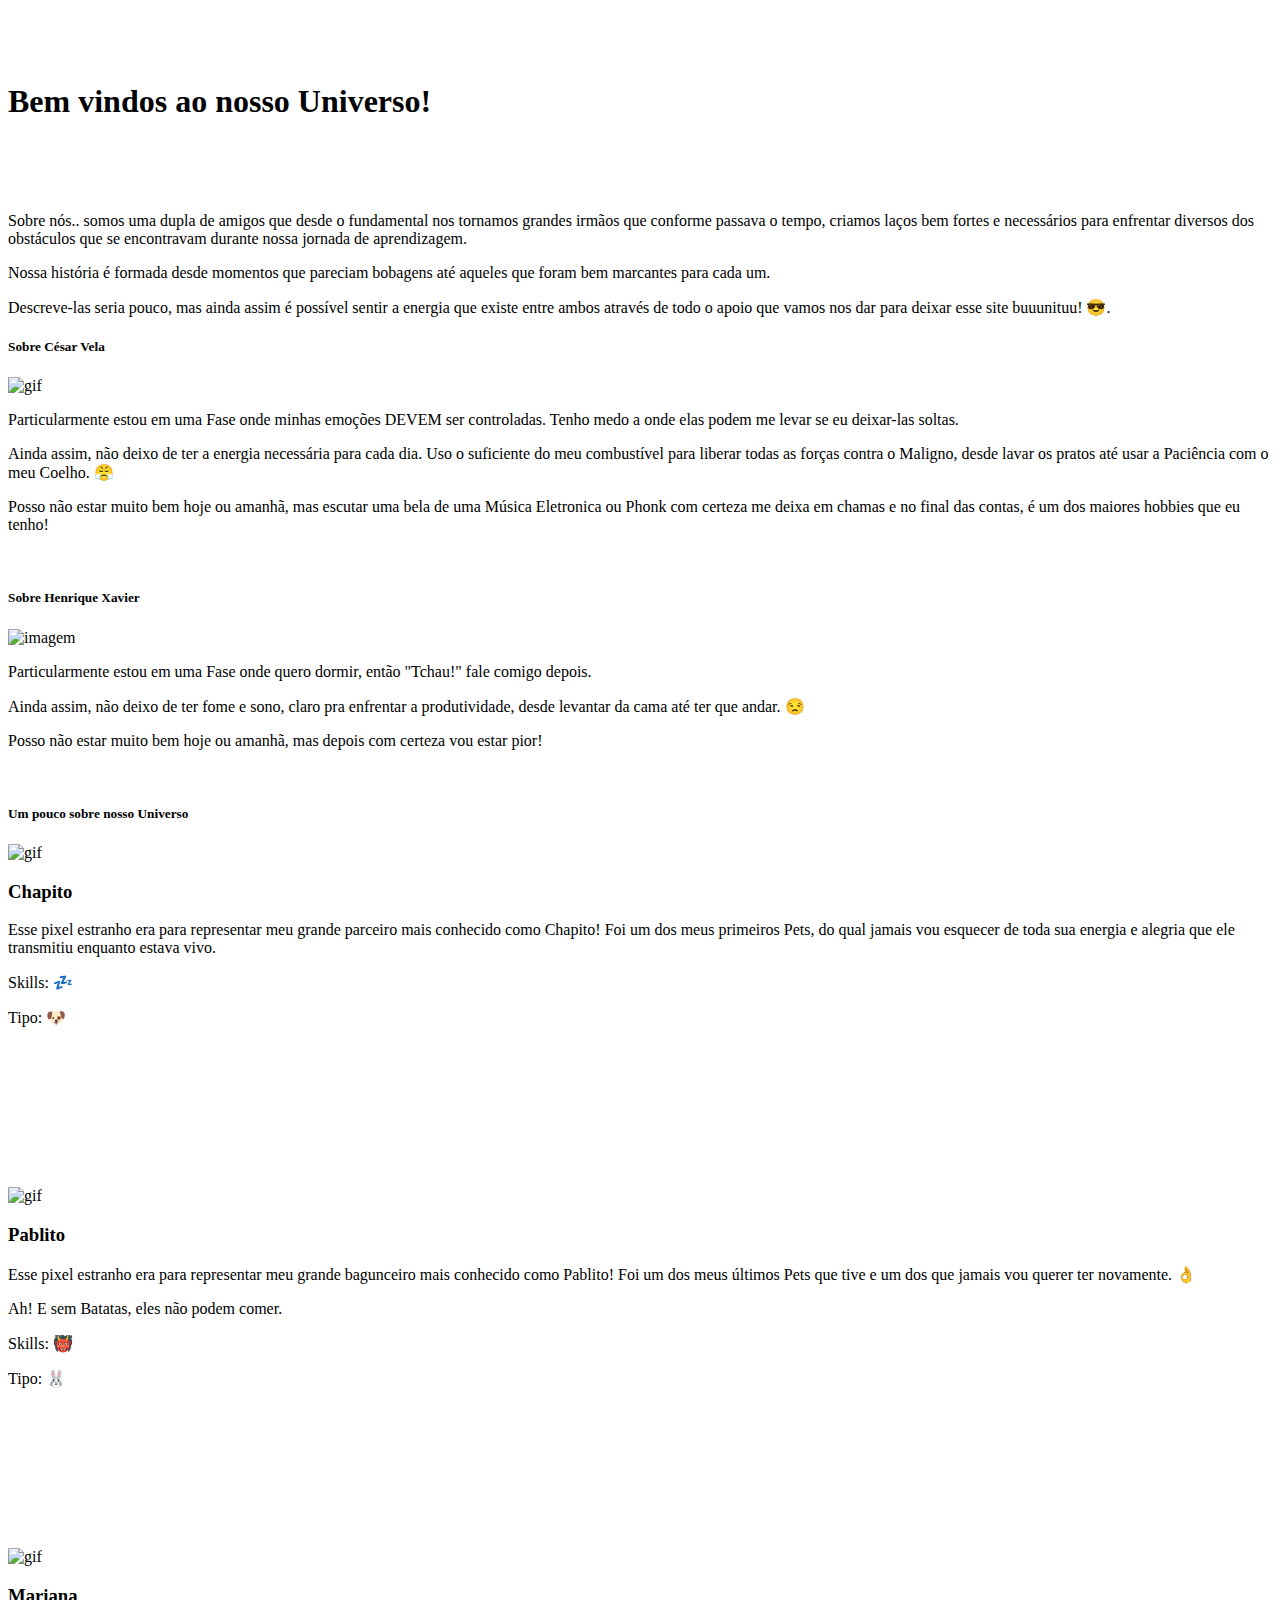
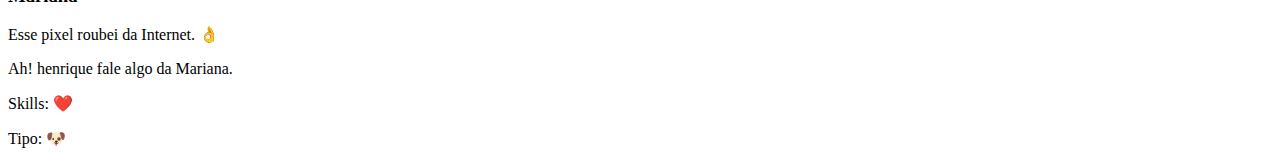
==== index.html @ 8e57ccb1 "dsa" ====
<html lang="pt">


<head>
    <meta charset="UTF-8">
    <meta name="viewport" content="width=device-width, initial-scale=1.0">
    <title>Universo doido</title>
    <link rel="stylesheet" href="estilo.css">
    
</head>

<body>
    <br>
    <br>
    <br>
    <div class="titulos">
    <h1>Bem vindos ao nosso Universo!</h1>
    </div>
    <br>
    <br>
    <br>
    <div class="telinicial">
        
        <p>Sobre nós.. somos uma dupla de amigos que desde o fundamental nos tornamos grandes irmãos que conforme passava o tempo, criamos laços bem fortes e necessários para enfrentar diversos dos obstáculos que se encontravam durante nossa jornada de aprendizagem.</p>
        <p>Nossa história é formada desde momentos que pareciam bobagens até aqueles que foram bem marcantes para cada um.</p>
        <p>Descreve-las seria pouco, mas ainda assim é possível sentir a energia que existe entre ambos através de todo o apoio que vamos nos dar para deixar esse site buuunituu! 😎.</p>
    </div>

    <div class="titulos">
        <h5>Sobre César Vela</h5>  
    </div>

    <div class="manocesar">
        <img src="de 0 a 10 🔥.gif" alt="gif">
        <p>Particularmente estou em uma Fase onde minhas emoções DEVEM ser controladas. Tenho medo a onde elas podem me levar se eu deixar-las soltas.</p>
        <p>Ainda assim, não deixo de ter a energia necessária para cada dia. Uso o suficiente do meu combustível para liberar todas as forças contra o Maligno, desde lavar os pratos até usar a Paciência com o meu Coelho. 😤</p>
        <p>Posso não estar muito bem hoje ou amanhã, mas escutar uma bela de uma Música Eletronica ou Phonk com certeza me deixa em chamas e no final das contas, é um dos maiores hobbies que eu tenho!</p>

    </div>
    <br>

    <div class="titulos">
        <h5>Sobre Henrique Xavier</h5>  
    </div>

    <div class="manohenrique">
        <img src="henriquedormindo.gif" alt="imagem">
        <p>Particularmente estou em uma Fase onde quero dormir, então "Tchau!" fale comigo depois.</p>
        <p>Ainda assim, não deixo de ter fome e sono, claro pra enfrentar a produtividade, desde levantar da cama até ter que andar. 😒</p>
        <p>Posso não estar muito bem hoje ou amanhã, mas depois com certeza vou estar pior!</p>

    </div>
    <br>
    <div class="titulos">
        <h5>Um pouco sobre nosso Universo</h5>  
    </div>
    <div class="universus1">
        <img src="chapito.gif" alt="gif">
        <h3>Chapito</h3>
        <p>Esse pixel estranho era para representar meu grande parceiro mais conhecido como Chapito! Foi um dos meus primeiros Pets, do qual jamais vou esquecer de toda sua energia e alegria que ele transmitiu enquanto estava vivo.</p>
        <p>Skills: 💤</p>
        <p>Tipo: 🐶</p> 
    </div>
    <br>
    <br>
    <br>
    <br>    
    <br>
    <br>
    <br>
    <br>    
    <div class="universus2">

        <img src="LoPablito.gif" alt="gif">
        <h3>Pablito</h3>
        <p>Esse pixel estranho era para representar meu grande bagunceiro mais conhecido como Pablito! Foi um dos meus últimos Pets que tive e um dos que jamais vou querer ter novamente. 👌</p>
        <p>Ah! E sem Batatas, eles não podem comer.</p>
        <p>Skills: 👹</p>
        <p>Tipo: 🐰</p> 
    </div>
    <br>
    <br>
    <br>
    <br>    
    <br>
    <br>
    <br>
    <br>    
    <div class="universus3">

        <img src="mariaaaana.gif" alt="gif">
        <h3>Mariana</h3>
        <p>Esse pixel roubei da Internet. 👌</p>
        <p>Ah! henrique fale algo da Mariana.</p>
        <p>Skills: ❤️</p>
        <p>Tipo: 🐶</p> 
    </div>
    
    


</body>


</html>
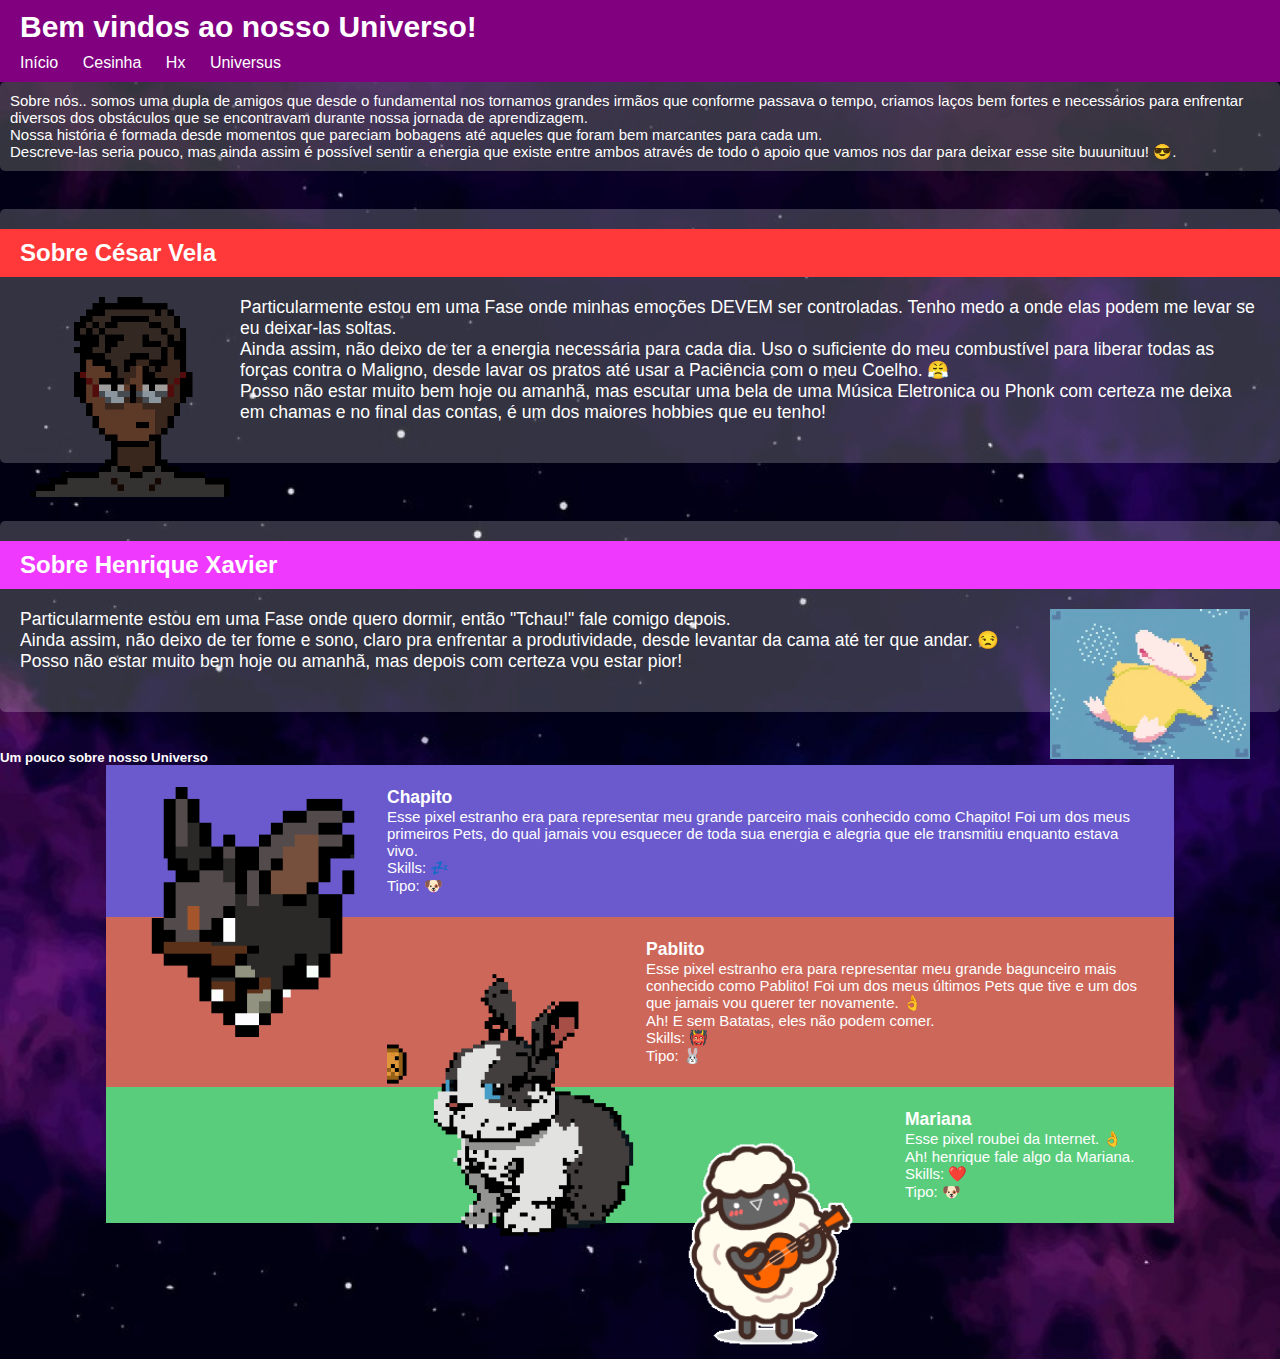
==== commit a14542e0: "mudando muita coisa" ====
--- a/index.html
+++ b/index.html
@@ -1,104 +1,82 @@
-<html lang="pt">
-
-
+<!DOCTYPE html>
+<html lang="en">
 <head>
     <meta charset="UTF-8">
     <meta name="viewport" content="width=device-width, initial-scale=1.0">
     <title>Universo doido</title>
-    <link rel="stylesheet" href="estilo.css">
+    <link rel="stylesheet" href="estilos/estilo.css">
     
 </head>
-
 <body>
-    <br>
-    <br>
-    <br>
-    <div class="titulos">
-    <h1>Bem vindos ao nosso Universo!</h1>
-    </div>
-    <br>
-    <br>
-    <br>
-    <div class="telinicial">
+    <header>
+        <h1>Bem vindos ao nosso Universo!</h1>
+        <nav>
+            <ul>
+                <li><a href="#">Início</a></li>
+                <li><a href="#">Cesinha</a></li>
+                <li><a href="#">Hx</a></li>
+                <li><a href="#">Universus</a></li>
+            </ul>
+        </nav>
+    </header>
+    <main>
+        <div class="telinicial">
         
-        <p>Sobre nós.. somos uma dupla de amigos que desde o fundamental nos tornamos grandes irmãos que conforme passava o tempo, criamos laços bem fortes e necessários para enfrentar diversos dos obstáculos que se encontravam durante nossa jornada de aprendizagem.</p>
-        <p>Nossa história é formada desde momentos que pareciam bobagens até aqueles que foram bem marcantes para cada um.</p>
-        <p>Descreve-las seria pouco, mas ainda assim é possível sentir a energia que existe entre ambos através de todo o apoio que vamos nos dar para deixar esse site buuunituu! 😎.</p>
-    </div>
-
-    <div class="titulos">
-        <h5>Sobre César Vela</h5>  
-    </div>
-
-    <div class="manocesar">
-        <img src="de 0 a 10 🔥.gif" alt="gif">
-        <p>Particularmente estou em uma Fase onde minhas emoções DEVEM ser controladas. Tenho medo a onde elas podem me levar se eu deixar-las soltas.</p>
-        <p>Ainda assim, não deixo de ter a energia necessária para cada dia. Uso o suficiente do meu combustível para liberar todas as forças contra o Maligno, desde lavar os pratos até usar a Paciência com o meu Coelho. 😤</p>
-        <p>Posso não estar muito bem hoje ou amanhã, mas escutar uma bela de uma Música Eletronica ou Phonk com certeza me deixa em chamas e no final das contas, é um dos maiores hobbies que eu tenho!</p>
-
-    </div>
-    <br>
-
-    <div class="titulos">
-        <h5>Sobre Henrique Xavier</h5>  
-    </div>
-
-    <div class="manohenrique">
-        <img src="henriquedormindo.gif" alt="imagem">
-        <p>Particularmente estou em uma Fase onde quero dormir, então "Tchau!" fale comigo depois.</p>
-        <p>Ainda assim, não deixo de ter fome e sono, claro pra enfrentar a produtividade, desde levantar da cama até ter que andar. 😒</p>
-        <p>Posso não estar muito bem hoje ou amanhã, mas depois com certeza vou estar pior!</p>
-
-    </div>
-    <br>
-    <div class="titulos">
-        <h5>Um pouco sobre nosso Universo</h5>  
-    </div>
-    <div class="universus1">
-        <img src="chapito.gif" alt="gif">
-        <h3>Chapito</h3>
-        <p>Esse pixel estranho era para representar meu grande parceiro mais conhecido como Chapito! Foi um dos meus primeiros Pets, do qual jamais vou esquecer de toda sua energia e alegria que ele transmitiu enquanto estava vivo.</p>
-        <p>Skills: 💤</p>
-        <p>Tipo: 🐶</p> 
-    </div>
-    <br>
-    <br>
-    <br>
-    <br>    
-    <br>
-    <br>
-    <br>
-    <br>    
-    <div class="universus2">
-
-        <img src="LoPablito.gif" alt="gif">
-        <h3>Pablito</h3>
-        <p>Esse pixel estranho era para representar meu grande bagunceiro mais conhecido como Pablito! Foi um dos meus últimos Pets que tive e um dos que jamais vou querer ter novamente. 👌</p>
-        <p>Ah! E sem Batatas, eles não podem comer.</p>
-        <p>Skills: 👹</p>
-        <p>Tipo: 🐰</p> 
-    </div>
-    <br>
-    <br>
-    <br>
-    <br>    
-    <br>
-    <br>
-    <br>
-    <br>    
-    <div class="universus3">
-
-        <img src="mariaaaana.gif" alt="gif">
-        <h3>Mariana</h3>
-        <p>Esse pixel roubei da Internet. 👌</p>
-        <p>Ah! henrique fale algo da Mariana.</p>
-        <p>Skills: ❤️</p>
-        <p>Tipo: 🐶</p> 
-    </div>
-    
-    
-
-
+            <p>Sobre nós.. somos uma dupla de amigos que desde o fundamental nos tornamos grandes irmãos que conforme passava o tempo, criamos laços bem fortes e necessários para enfrentar diversos dos obstáculos que se encontravam durante nossa jornada de aprendizagem.</p>
+            <p>Nossa história é formada desde momentos que pareciam bobagens até aqueles que foram bem marcantes para cada um.</p>
+            <p>Descreve-las seria pouco, mas ainda assim é possível sentir a energia que existe entre ambos através de todo o apoio que vamos nos dar para deixar esse site buuunituu! 😎.</p>
+        </div>
+        <br>
+        <div class="Cesinha">
+            <h5>Sobre César Vela</h5>
+            <div class="manocesar">
+                <img src="imagens/de 0 a 10 🔥.gif" alt="gif">
+                <p>Particularmente estou em uma Fase onde minhas emoções DEVEM ser controladas. Tenho medo a onde elas podem me levar se eu deixar-las soltas.</p>
+                <p>Ainda assim, não deixo de ter a energia necessária para cada dia. Uso o suficiente do meu combustível para liberar todas as forças contra o Maligno, desde lavar os pratos até usar a Paciência com o meu Coelho. 😤</p>
+                <p>Posso não estar muito bem hoje ou amanhã, mas escutar uma bela de uma Música Eletronica ou Phonk com certeza me deixa em chamas e no final das contas, é um dos maiores hobbies que eu tenho!</p>
+            </div>
+        </div>
+        <br>
+        <div class="Hx">
+            <h5>Sobre Henrique Xavier</h5>
+            <div class="manohenrique">
+                <img src="imagens/henriquedormindo.gif" alt="imagem">
+                <p>Particularmente estou em uma Fase onde quero dormir, então "Tchau!" fale comigo depois.</p>
+                <p>Ainda assim, não deixo de ter fome e sono, claro pra enfrentar a produtividade, desde levantar da cama até ter que andar. 😒</p>
+                <p>Posso não estar muito bem hoje ou amanhã, mas depois com certeza vou estar pior!</p>
+            </div>
+        </div>
+        <br>
+        <div class="titulos">
+            <h5>Um pouco sobre nosso Universo</h5>
+        </div>
+        <div class="universus1">
+            <img src="imagens/chapito.gif" alt="gif">
+            <h3>Chapito</h3>
+            <p>Esse pixel estranho era para representar meu grande parceiro mais conhecido como Chapito! Foi um dos meus primeiros Pets, do qual jamais vou esquecer de toda sua energia e alegria que ele transmitiu enquanto estava vivo.</p>
+            <p>Skills: 💤</p>
+            <p>Tipo: 🐶</p>
+        </div>
+        
+        <div class="universus2">
+            <img src="imagens/batatarejeitada.gif" alt="gif">
+            <h3>Pablito</h3>
+            <p>Esse pixel estranho era para representar meu grande bagunceiro mais conhecido como Pablito! Foi um dos meus últimos Pets que tive e um dos que jamais vou querer ter novamente. 👌</p>
+            <p>Ah! E sem Batatas, eles não podem comer.</p>
+            <p>Skills: 👹</p>
+            <p>Tipo: 🐰</p>
+        </div>
+        
+        <div class="universus3">
+            <img src="imagens/mariaaaana.gif" alt="gif">
+            <h3>Mariana</h3>
+            <p>Esse pixel roubei da Internet. 👌</p>
+            <p>Ah! henrique fale algo da Mariana.</p>
+            <p>Skills: ❤️</p>
+            <p>Tipo: 🐶</p>
+        </div>
+    </main>
+    <footer></footer>
 </body>
 
 
--- a/estilos/estilo.css
+++ b/estilos/estilo.css
@@ -0,0 +1,145 @@
+@charset "UTF-8";
+
+* {
+    padding: 0;
+    margin: 0;
+    font-family: Arial, Helvetica, sans-serif;
+    color: white;
+}
+
+body {
+    background-image: url(../imagens/fundo\ de\ universoo.jpg);
+    background-size: cover;
+    /* border: 2px solid transparent;  Define a borda com 2px de largura, sólida e preta */
+    /* padding: 20px;  Adiciona espaço interno dentro da borda */
+    /*width: 100vw;  Define a LARGURA do elemento */
+    height: 100vh;/* Define a ALTURA do elemento */
+    /* margin: 0 auto; Centraliza o elemento horizontalmente */
+}
+
+header {
+    background-color: purple;
+    padding: 10px;
+}
+
+header>h1 {
+    font-size: 30px;
+    padding: 0 0 10px 10px;
+}
+
+header nav li {
+    display: inline;
+    padding: 10px;
+}
+
+header nav li:hover {
+    background-color: rgb(90, 0, 90);
+    border-radius: 10px;
+}
+
+header nav a {
+    text-decoration: none;
+    
+}
+
+
+.telinicial {
+    font-size: 15px;
+    background-color: rgba(101, 104, 104, 0.5);
+    padding: 10px;
+    border-radius: 5px;
+    
+}
+
+div.Cesinha, div.Hx {
+    background-color: rgba(255, 255, 255, 0.2);
+    padding: 20px 0;
+    margin: 20px 0;
+    border-radius: 5px;
+}
+
+div.Cesinha h5, div.Hx h5 {
+    font-size: 1.5em;
+    
+    padding: 10px 20px;
+}
+
+div.Cesinha h5 {
+    background-color: rgb(255, 57, 57);
+}
+
+.manocesar{
+    font-size: 1.1em;
+    padding: 20px;
+    img {
+        float: left; /* Faz com que a imagem flutue à esquerda */
+        margin: 0 10px; /* Adiciona uma margem à direita para separar o texto */
+        width: 200px;
+        }
+}
+
+div.Hx h5 {
+    background-color: rgb(239, 57, 255);
+}
+
+.manohenrique{
+    font-size: 1.1em;
+    padding: 20px;
+    img {
+        float: right; /* Faz com que a imagem flutue à direita */
+        margin: 0 10px; /* Adiciona uma margem à esquerda para separar o texto */
+        width: 200px;
+        }
+}
+.universus1 {
+    background-color: slateblue;
+    color: rgb(255, 254, 254);
+    font-size: 15px;
+    font-family: Arial, Helvetica, sans-serif;
+    border: 2px solid transparent; /* Define a borda com 2px de largura, sólida e preta */
+    padding: 20px; /* Adiciona espaço interno dentro da borda */
+    width: 80%; /* Define a largura do elemento */
+    margin: 0 auto; /* Centraliza o elemento horizontalmente */
+    img {
+        float: left; /* Faz com que a imagem flutue à esquerda */
+        margin-right: 9px; /* Adiciona uma margem à direita para separar o texto */
+        width: 250px;
+        height: auto;
+        }
+    
+    
+}
+.universus2 {
+    background-color: rgb(205, 103, 90);
+    color: rgb(255, 254, 254);
+    font-size: 15px;
+    font-family: Arial, Helvetica, sans-serif;
+    border: 2px solid transparent; /* Define a borda com 2px de largura, sólida e preta */
+    padding: 20px; /* Adiciona espaço interno dentro da borda */
+    width: 80%; /* Define a largura do elemento */
+    margin: 0 auto; /* Centraliza o elemento horizontalmente */
+    img {
+        float: left; /* Faz com que a imagem flutue à esquerda */
+        margin-right: 9px; /* Adiciona uma margem à direita para separar o texto */
+        width: 250px;
+        height: auto;
+        }
+    
+}
+.universus3 {
+    background-color: rgb(90, 205, 125);
+    color: rgb(255, 254, 254);
+    font-size: 15px;
+    font-family: Arial, Helvetica, sans-serif;
+    border: 2px solid transparent; /* Define a borda com 2px de largura, sólida e preta */
+    padding: 20px; /* Adiciona espaço interno dentro da borda */
+    width: 80%; /* Define a largura do elemento */
+    margin: 0 auto; /* Centraliza o elemento horizontalmente */
+    img {
+        float: left; /* Faz com que a imagem flutue à esquerda */
+        margin-right: 9px; /* Adiciona uma margem à direita para separar o texto */
+        width: 250px;
+        height: auto;
+        }
+    
+}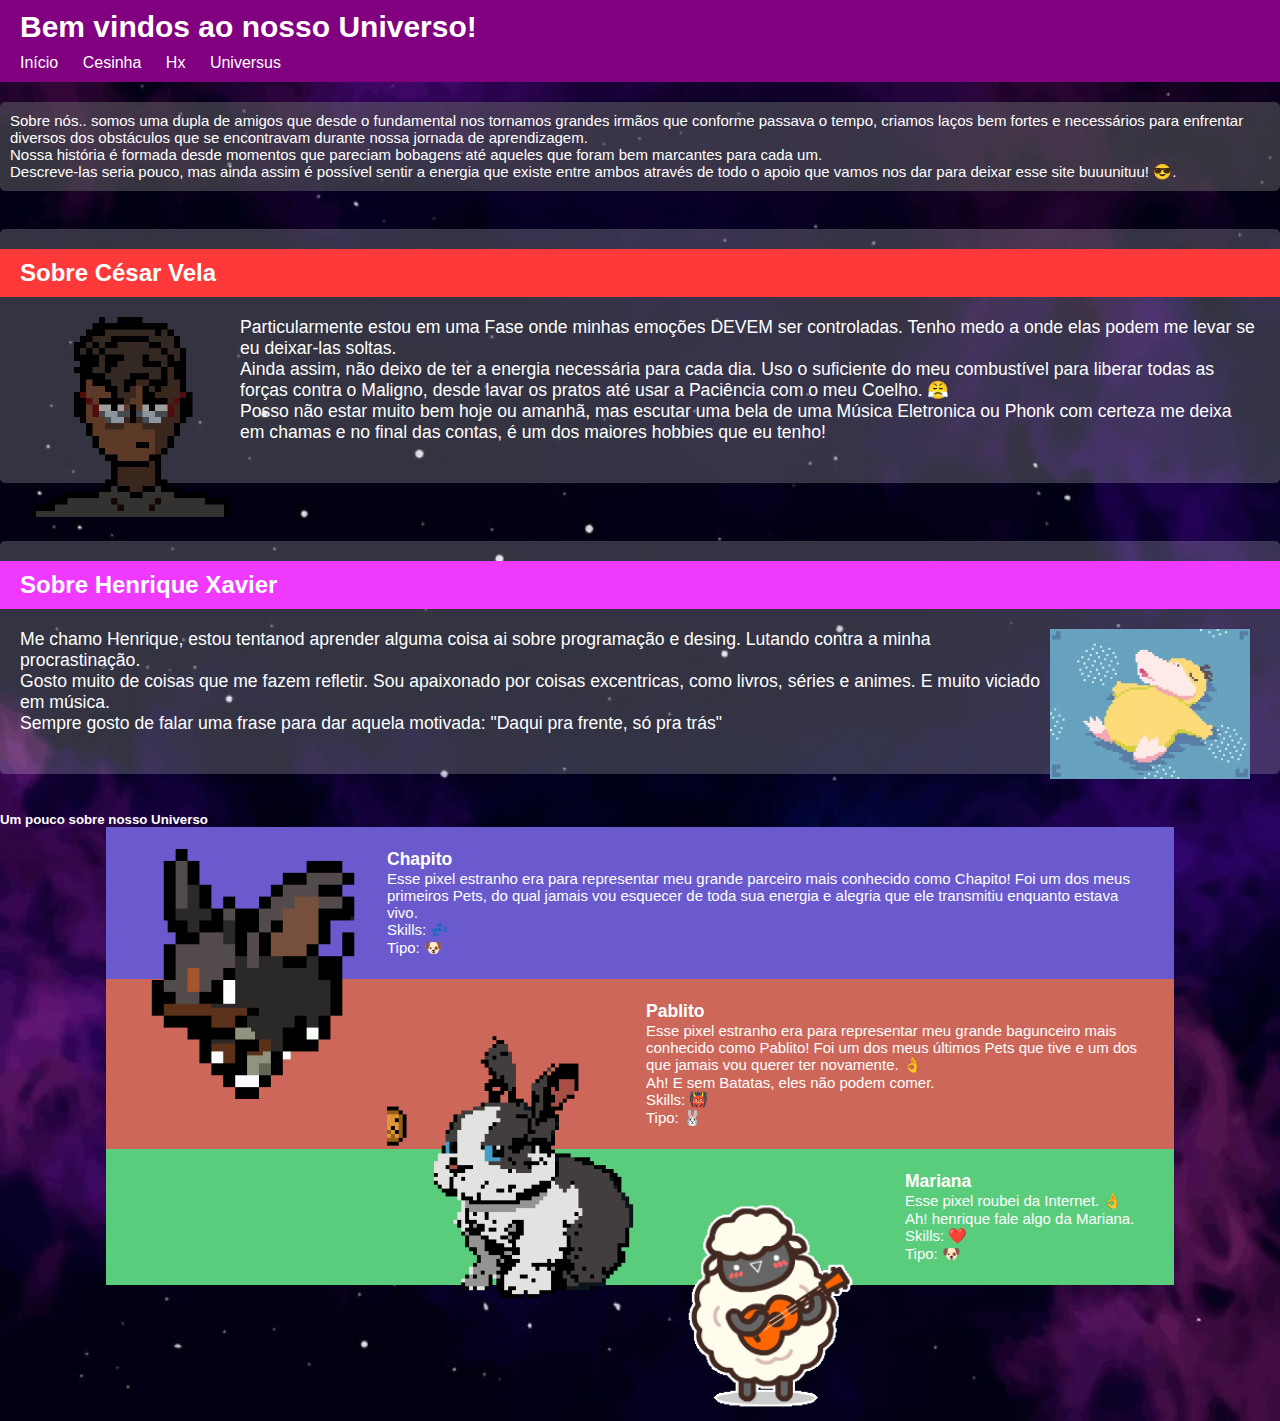
==== commit cab03208: "uma atualizada na nossa parte" ====
--- a/index.html
+++ b/index.html
@@ -41,9 +41,9 @@
             <h5>Sobre Henrique Xavier</h5>
             <div class="manohenrique">
                 <img src="imagens/henriquedormindo.gif" alt="imagem">
-                <p>Particularmente estou em uma Fase onde quero dormir, então "Tchau!" fale comigo depois.</p>
-                <p>Ainda assim, não deixo de ter fome e sono, claro pra enfrentar a produtividade, desde levantar da cama até ter que andar. 😒</p>
-                <p>Posso não estar muito bem hoje ou amanhã, mas depois com certeza vou estar pior!</p>
+                <p>Me chamo Henrique, estou tentanod aprender alguma coisa ai sobre programação e desing. Lutando contra a minha procrastinação.</p>
+                <p>Gosto muito de coisas que me fazem refletir. Sou apaixonado por coisas excentricas, como livros, séries e animes. E muito viciado em música.</p>
+                <p>Sempre gosto de falar uma frase para dar aquela motivada: "Daqui pra frente, só pra trás"</p>
             </div>
         </div>
         <br>
--- a/estilos/estilo.css
+++ b/estilos/estilo.css
@@ -20,6 +20,7 @@
 header {
     background-color: purple;
     padding: 10px;
+    
 }
 
 header>h1 {
@@ -42,6 +43,9 @@
     
 }
 
+main {
+    margin-top: 20px;
+}
 
 .telinicial {
     font-size: 15px;
